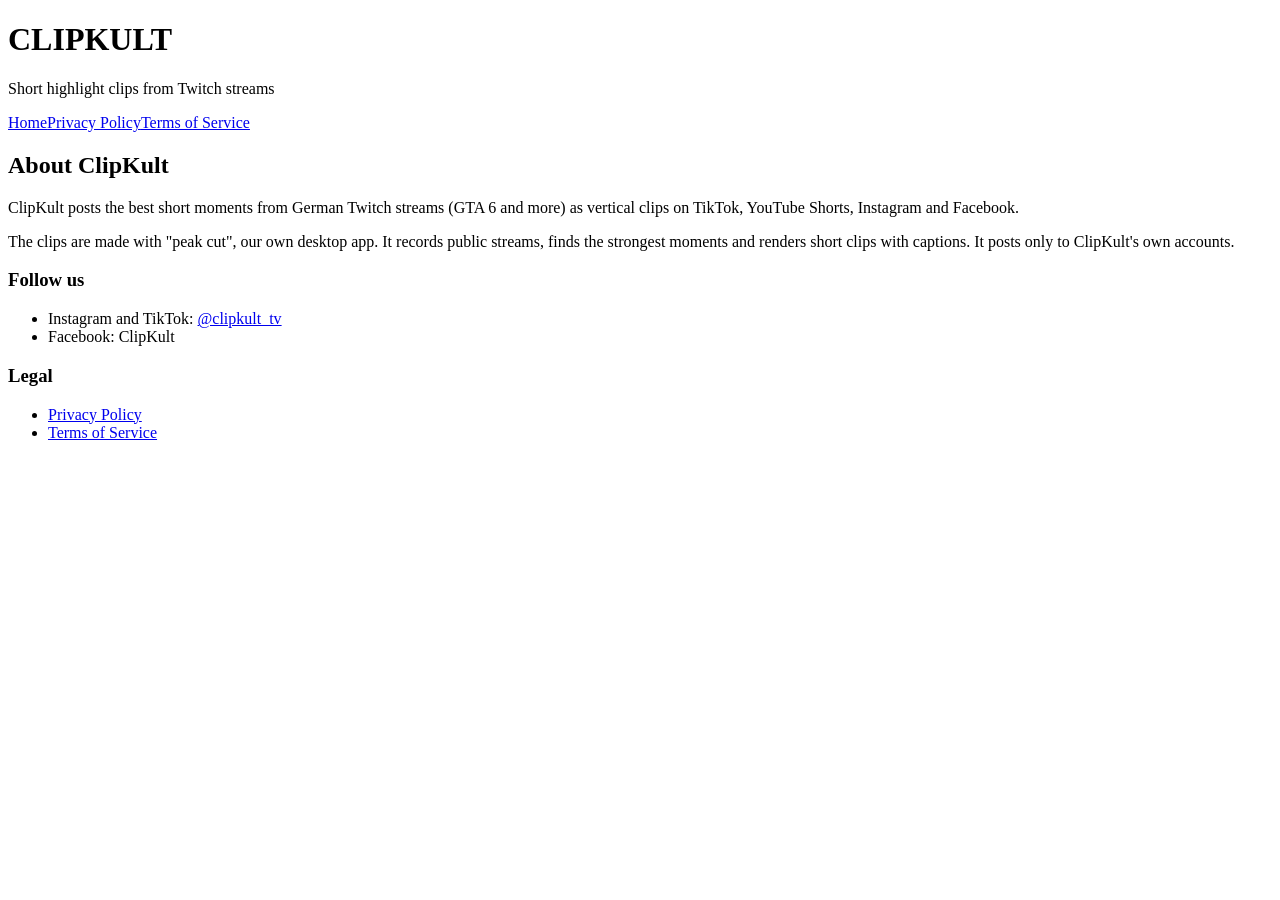
==== index.html @ 11232f15 "Create index.html" ====
<!doctype html>
<html lang="en"><head><meta charset="utf-8"><meta name="viewport" content="width=device-width, initial-scale=1, viewport-fit=cover">
<title>ClipKult</title>
<link rel="stylesheet" href="https://fonts.googleapis.com/css2?family=Anton&family=Inter:wght@400;600&display=swap">
<link rel="stylesheet" href="style.css"></head><body>
<header class="band"><div class="wrap"><h1>CLIPKULT</h1><p>Short highlight clips from Twitch streams</p></div></header>
<nav class="wrap" aria-label="Pages"><a href="./">Home</a><a href="privacy.html">Privacy Policy</a><a href="terms.html">Terms of Service</a></nav>
<main class="wrap"><section><h2>About ClipKult</h2>
<p>ClipKult posts the best short moments from German Twitch streams (GTA 6 and more) as vertical clips on TikTok, YouTube Shorts, Instagram and Facebook.</p>
<p>The clips are made with "peak cut", our own desktop app. It records public streams, finds the strongest moments and renders short clips with captions. It posts only to ClipKult's own accounts.</p>
<h3>Follow us</h3>
<ul><li>Instagram and TikTok: <a href="https://www.instagram.com/clipkult_tv/">@clipkult_tv</a></li><li>Facebook: ClipKult</li></ul>
<h3>Legal</h3>
<ul><li><a href="privacy.html">Privacy Policy</a></li><li><a href="terms.html">Terms of Service</a></li></ul></section></main>
</body></html>
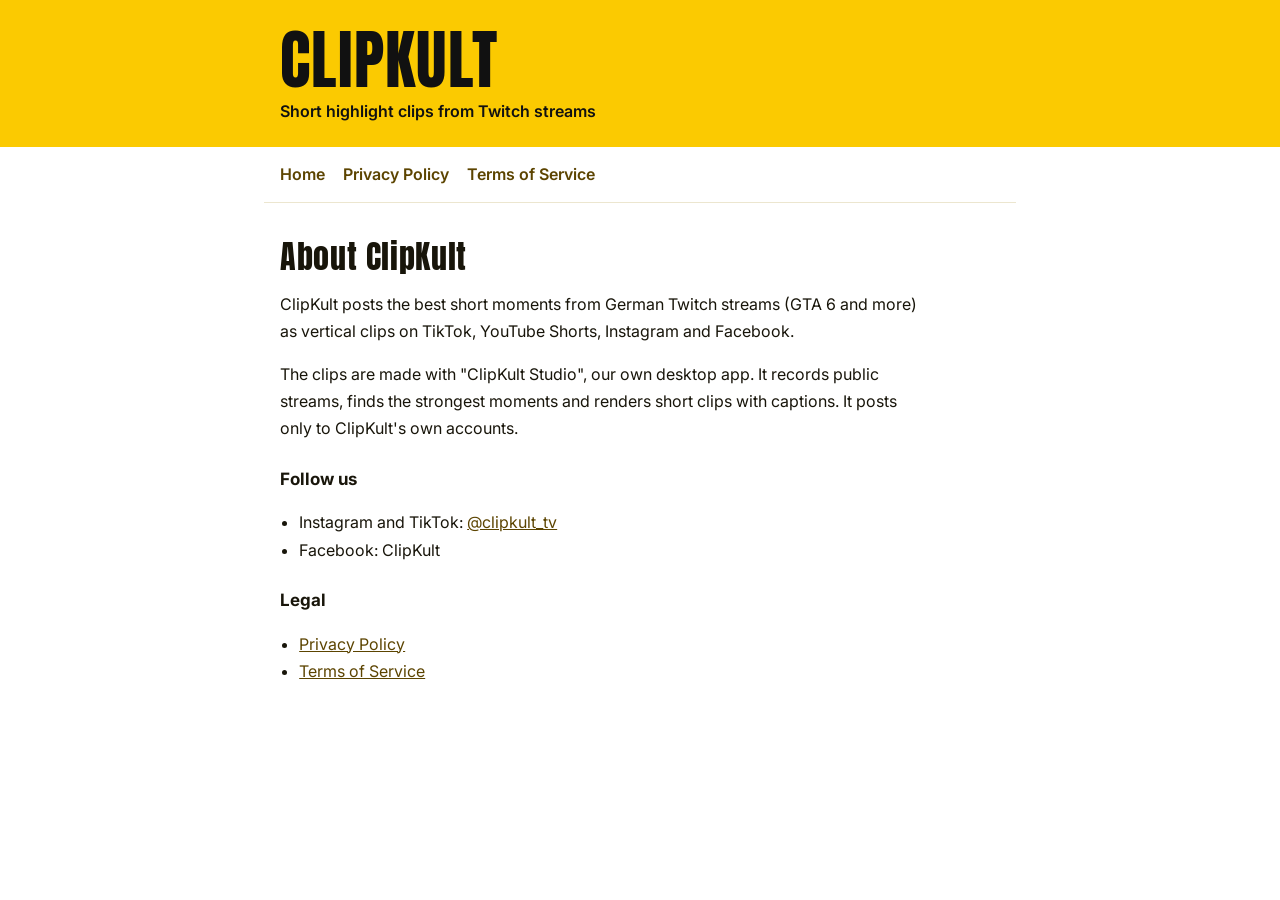
==== commit 41edec19: "Update index.html" ====
--- a/index.html
+++ b/index.html
@@ -7,7 +7,7 @@
 <nav class="wrap" aria-label="Pages"><a href="./">Home</a><a href="privacy.html">Privacy Policy</a><a href="terms.html">Terms of Service</a></nav>
 <main class="wrap"><section><h2>About ClipKult</h2>
 <p>ClipKult posts the best short moments from German Twitch streams (GTA 6 and more) as vertical clips on TikTok, YouTube Shorts, Instagram and Facebook.</p>
-<p>The clips are made with "peak cut", our own desktop app. It records public streams, finds the strongest moments and renders short clips with captions. It posts only to ClipKult's own accounts.</p>
+<p>The clips are made with "ClipKult Studio", our own desktop app. It records public streams, finds the strongest moments and renders short clips with captions. It posts only to ClipKult's own accounts.</p>
 <h3>Follow us</h3>
 <ul><li>Instagram and TikTok: <a href="https://www.instagram.com/clipkult_tv/">@clipkult_tv</a></li><li>Facebook: ClipKult</li></ul>
 <h3>Legal</h3>
--- a/style.css
+++ b/style.css
@@ -0,0 +1,25 @@
+:root{
+  --bg:#FFFFFF; --fg:#18150A; --dim:#4E4A3A; --line:#ECE6CF; --band:#FBCA01; --bandink:#111111; --link:#5C4400;
+  --display:"Anton","Impact","Arial Narrow",sans-serif; --body:"Inter","Segoe UI",system-ui,sans-serif;
+}
+@media (prefers-color-scheme: dark){:root:not([data-theme="light"]){--bg:#14130E;--fg:#F1EEDF;--dim:#B3AD94;--line:#2C2A1F;--band:#FBCA01;--bandink:#111111;--link:#F5C518;color-scheme:dark}}
+:root[data-theme="dark"]{--bg:#14130E;--fg:#F1EEDF;--dim:#B3AD94;--line:#2C2A1F;--band:#FBCA01;--bandink:#111111;--link:#F5C518;color-scheme:dark}
+body{background:var(--bg);color:var(--fg);font:16px/1.7 var(--body)}
+a{color:var(--link)}
+a:focus-visible{outline:2px solid var(--link);outline-offset:2px}
+.band{background:var(--band);color:var(--bandink)}
+.wrap{max-width:720px;margin:0 auto;padding-left:max(16px,env(safe-area-inset-left,0px));padding-right:max(16px,env(safe-area-inset-right,0px))}
+.band .wrap{padding-block:28px 22px;display:flex;flex-direction:column;gap:6px}
+.band h1{font:400 clamp(40px,8vw,64px)/1 var(--display);letter-spacing:.02em;margin:0}
+.band p{margin:0;font-weight:600}
+nav.wrap{display:flex;gap:18px;flex-wrap:wrap;padding-block:14px;border-bottom:1px solid var(--line)}
+nav a{font-weight:600;text-decoration:none}
+main.wrap{padding-block:12px 56px}
+section{padding-block:24px;border-bottom:1px solid var(--line)}
+section:last-child{border-bottom:0}
+h2{font:400 32px/1.1 var(--display);letter-spacing:.02em;margin:0 0 4px;text-wrap:balance}
+h3{font-size:17px;margin:22px 0 4px}
+.meta{color:var(--dim);font-size:14px;margin:0 0 8px}
+p,li{max-width:65ch}
+ul{padding-left:1.2em}
+body{margin:0}
